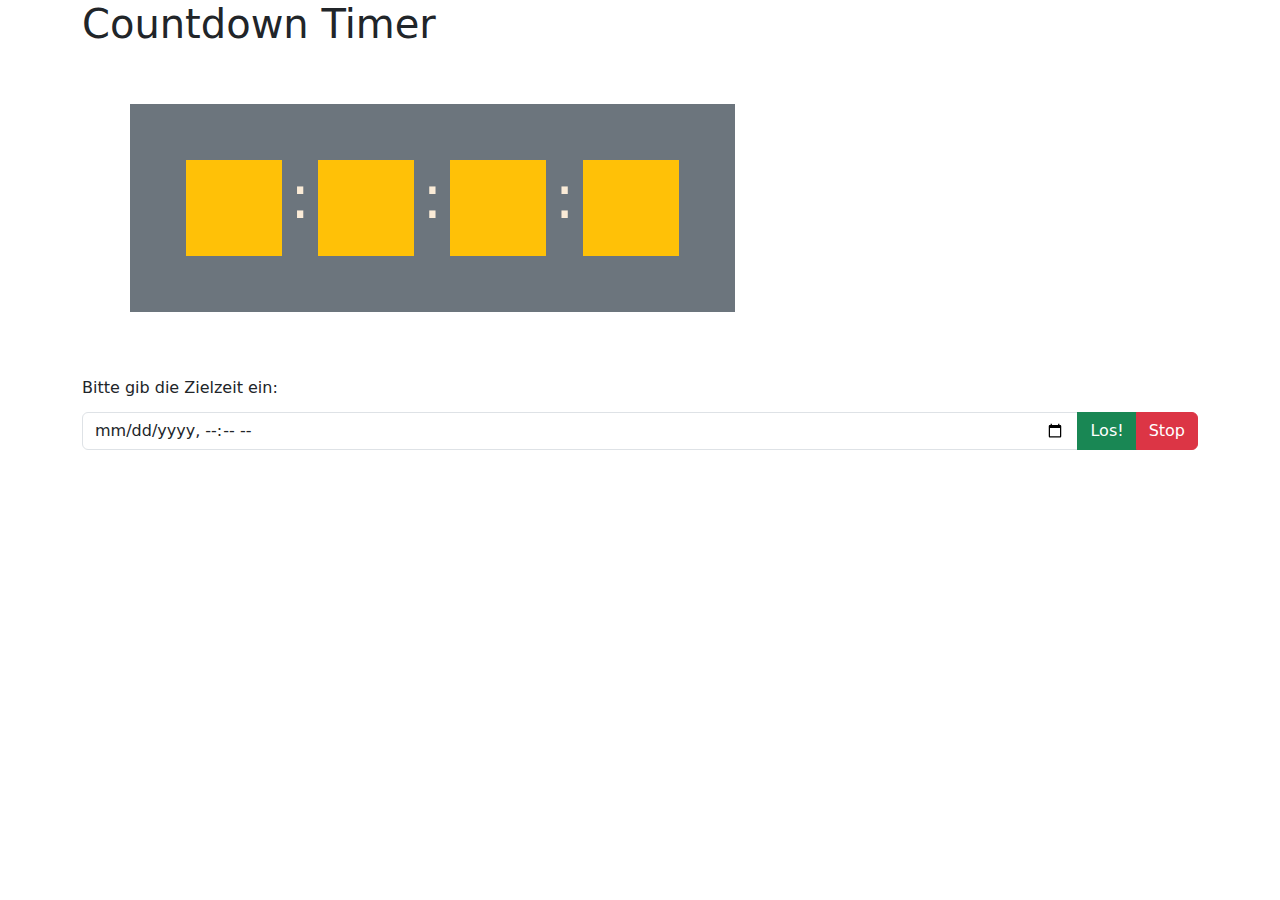
==== index.html @ 5de946db "mehr bs5" ====
<!DOCTYPE html>
<html lang="en">
<head>
  <title>JS Countdown Timer</title>
  <meta charset="utf-8">
  <meta name="viewport" content="width=device-width, initial-scale=1">
  <link rel="stylesheet" href="css/style.css">
  <!--<link href="https://cdn.jsdeliver.net/npm/bootstrap@5.2.2/dist/css/bootstrap.min.css" rel="stylesheet">
    <link href="https://cdn.jsdelivr.net/npm/bootstrap@5.0.2/dist/css/bootstrap.min.css" rel="stylesheet" integrity="sha384-EVSTQN3/azprG1Anm3QDgpJLIm9Nao0Yz1ztcQTwFspd3yD65VohhpuuCOmLASjC" crossorigin="anonymous">
    <script src="https://cdn.jsdelivr.net/npm/bootstrap@5.0.2/dist/js/bootstrap.bundle.min.js" document.getElementById("cdContainer").style.display = "inline-flex";integrity="sha384-MrcW6ZMFYlzcLA8Nl+NtUVF0sA7MsXsP1UyJoMp4YLEuNSfAP+JcXn/tWtIaxVXM" crossorigin="anonymous"></script> -->

     <!-- Latest compiled and minified CSS -->
    <link href="https://cdn.jsdelivr.net/npm/bootstrap@5.2.3/dist/css/bootstrap.min.css" rel="stylesheet">

    <!-- Latest compiled JavaScript -->
    <script src="https://cdn.jsdelivr.net/npm/bootstrap@5.2.3/dist/js/bootstrap.bundle.min.js"></script> 
    </head>

<body>

<div class="container container-sm bg-">

  <h1>Countdown Timer</h1>
<!-- <h3 id="display" class="display-3"></h3>-->

<div class="d-inline-flex p-5 m-5 bg-secondary text-white" id="ctContainer">

  <div class="text-bg-warning p-5 m-2" id="dItem"></div>
  <span class="timeDivider align-middle"> : </span>
  <div class="text-bg-warning p-5 m-2" id="hItem"></div>
  <span class="timeDivider align-middle"> : </span>
  <div class="text-bg-warning p-5 m-2" id="mItem"></div>
  <span class="timeDivider"> : </span>
  <div class="text-bg-warning p-5 m-2" id="sItem"></div>

</div>

<form name="userDateTime">

  <div class="mb-1 mt-3">
    <label for="datetime-local" class="form-label">
      Bitte gib die Zielzeit ein:
    </label> 
    
  </div>

  <div class="input-group mb-3">
    
    <input type="datetime-local" class="form-control" id="inputDateTime" name="inputDateTime">
    
    <button class="btn btn-success" type="button" id="btn">Los!</button> 

    

      <button class="btn btn-danger" type="button" id="reset">Stop</button>

    
  </div>
  

      
      
  
</form>

<script>
 
    var targetDateTime = document.getElementById("inputDateTime").value;
    
  
  
  document.getElementById("btn").addEventListener("click", 
    doCountDown);


 
  function doCountDown() {  
 
//Zieldatum u. -zeit eingeben
let countDownDate = new Date(targetDateTime).getTime();
// let countDownDate = new Date(2023, 01, 18, 10, 33).getTime();
//ndocument.getElementById("cdContainer").style.display = "inline-flex";

//Countdown wird jede Sekunde erneuert
const x = setInterval(countdown, 1000); 

document.getElementById("reset").addEventListener("click", stopFunction);

  function stopFunction() {
    clearInterval(x); 
    alert("Countdown gestoppt! Klicken Sie auf 'Countdown starten' um weiterzufahren, oder geben Sie einen neuen Ziel-Zeitpunkt ein.");
  }
  
function countdown() {
//aktuelles Datum/Zeit holen
let now = new Date().getTime()


//Differenz zw. aktuellem -u. Zieldatum
var distance = countDownDate - now;

//Zeitberechnungen für d,h,m,s
let days = Math.floor(distance / (1000 * 60 * 60 * 24));
let hours = Math.floor((distance % (1000 * 60 * 60 * 24)) / (1000 * 60 * 60));
let minutes = Math.floor((distance % (1000 * 60 * 60)) / (1000 * 60));
let seconds = Math.floor((distance % (1000 * 60)) / 1000);

// Resultat-Output in einem element mit id="display"
// document.getElementById("display").innerHTML = days + "Tage " + hours + "Stunden " + minutes + "Minuten " + seconds + "Sekunden ";

document.getElementById("dItem").innerHTML = days + "<br> Tage";
document.getElementById("hItem").innerHTML = hours + "<br> Stunden";
document.getElementById("mItem").innerHTML = minutes + "<br> Min.";
document.getElementById("sItem").innerHTML = seconds + "<br> Sek.";


if (distance < 0) {
    clearInterval(x);
    document.getElementById("display").innerHTML = "Jetzt ist die Zukunft von vorher!";
}
}
  }

  



</script>


</div>




</body>
</html>
---- css/style.css ----
.flex-container {
    
    /*flex-flow: row wrap;*/
  }


  .flex-container > div {
    background-color: #f1f1f1;
    width: 100px;
    margin: 10px;
    text-align: center;
    line-height: 50px;
    font-size: 70px;
  
  }

  .timeDivider {
    text-align: center;
    color: antiquewhite;
    font-size: 60px;
    
  }
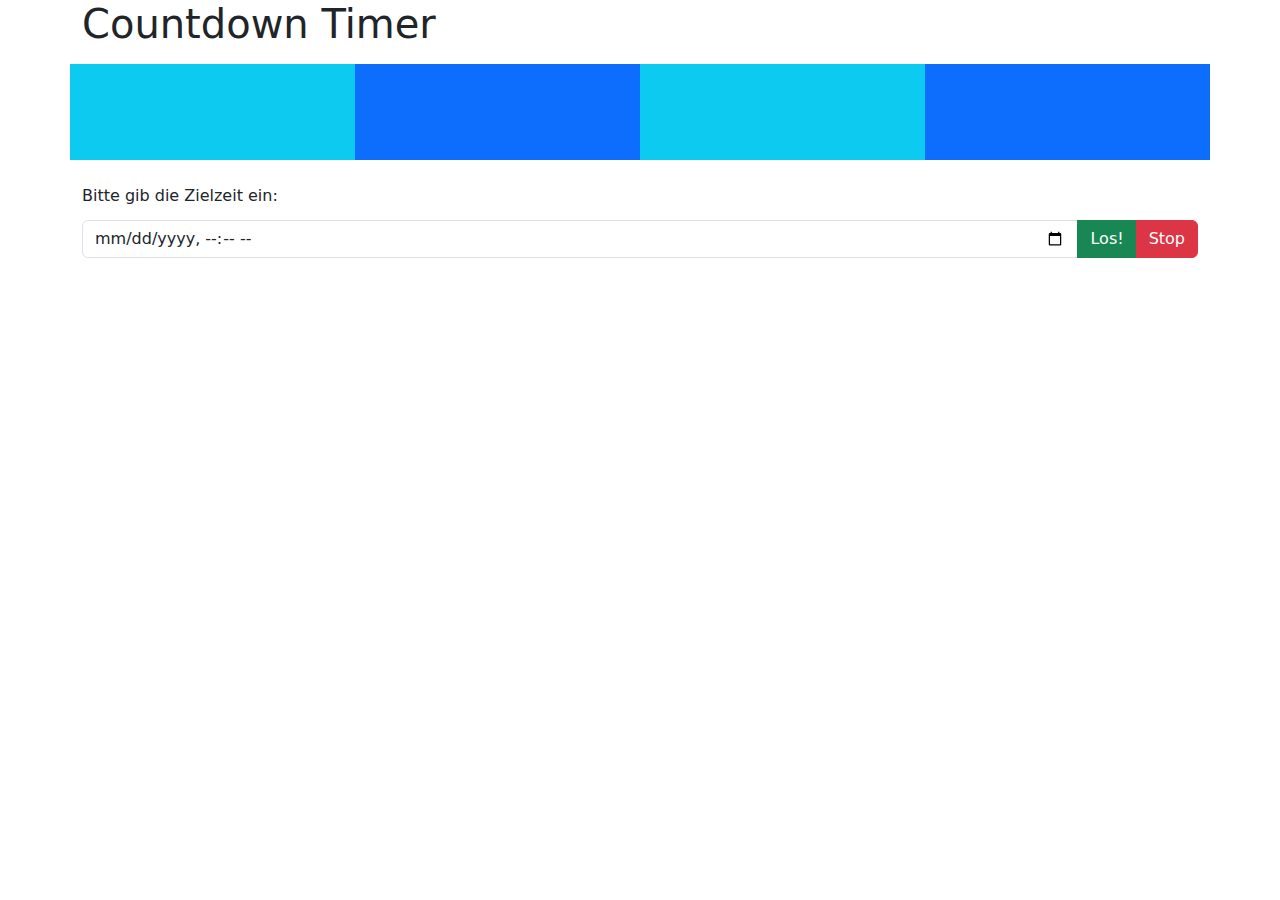
==== commit af748f6d: "corrections" ====
--- a/index.html
+++ b/index.html
@@ -16,52 +16,53 @@
     <script src="https://cdn.jsdelivr.net/npm/bootstrap@5.2.3/dist/js/bootstrap.bundle.min.js"></script> 
     </head>
 
-<body>
+<body >
 
 <div class="container container-sm bg-">
 
-  <h1>Countdown Timer</h1>
-<!-- <h3 id="display" class="display-3"></h3>-->
+    <h1>Countdown Timer</h1>
+  <!-- <h3 id="display" class="display-3"></h3>-->
 
-<div class="d-inline-flex p-5 m-5 bg-secondary text-white" id="ctContainer">
+  <!--<div class="d-inline-flex p-5 m-5 bg-secondary text-white" id="ctContainer">-->
+    <div class="row text-center">
+      <div class="col-sm-3 text-bg-info p-5 my-2 text-center" id="dItem"></div>
+       <!--<span class="timeDivider align-middle"> : </span>-->
+      <div class="col-sm-3 text-bg-primary p-5 my-2 text-center" id="hItem"></div>
+       <!--<span class="timeDivider align-middle"> : </span>-->
+      <div class="col-sm-3 text-bg-info p-5 my-2 text-center" id="mItem"></div>
+       <!--<span class="timeDivider align-middle"> : </span>-->
+      <div class="col-sm-3 text-bg-primary p-5 my-2 text-center" id="sItem"></div>
+    </div>
+  <!--</div>-->
 
-  <div class="text-bg-warning p-5 m-2" id="dItem"></div>
-  <span class="timeDivider align-middle"> : </span>
-  <div class="text-bg-warning p-5 m-2" id="hItem"></div>
-  <span class="timeDivider align-middle"> : </span>
-  <div class="text-bg-warning p-5 m-2" id="mItem"></div>
-  <span class="timeDivider"> : </span>
-  <div class="text-bg-warning p-5 m-2" id="sItem"></div>
+  <form name="userDateTime">
 
-</div>
+    <div class="mb-1 mt-3">
+      <label for="datetime-local" class="form-label">
+        Bitte gib die Zielzeit ein:
+      </label> 
+      
+    </div>
 
-<form name="userDateTime">
+    <div class="input-group mb-3">
+      
+      <input type="datetime-local" class="form-control" id="inputDateTime" name="inputDateTime">
+      
+      <button class="btn btn-success" type="button" id="btn">Los!</button> 
 
-  <div class="mb-1 mt-3">
-    <label for="datetime-local" class="form-label">
-      Bitte gib die Zielzeit ein:
-    </label> 
+      
+
+        <button class="btn btn-danger" type="button" id="reset">Stop</button>
+
+      
+    </div>
     
-  </div>
-
-  <div class="input-group mb-3">
-    
-    <input type="datetime-local" class="form-control" id="inputDateTime" name="inputDateTime">
-    
-    <button class="btn btn-success" type="button" id="btn">Los!</button> 
-
-    
-
-      <button class="btn btn-danger" type="button" id="reset">Stop</button>
-
-    
-  </div>
-  
 
       
       
   
 </form>
+</div>
 
 <script>
  
@@ -108,10 +109,10 @@
 // Resultat-Output in einem element mit id="display"
 // document.getElementById("display").innerHTML = days + "Tage " + hours + "Stunden " + minutes + "Minuten " + seconds + "Sekunden ";
 
-document.getElementById("dItem").innerHTML = days + "<br> Tage";
-document.getElementById("hItem").innerHTML = hours + "<br> Stunden";
-document.getElementById("mItem").innerHTML = minutes + "<br> Min.";
-document.getElementById("sItem").innerHTML = seconds + "<br> Sek.";
+document.getElementById("dItem").innerHTML = "<h2>" + days + "</h2><br><h4 class='text-center'><small>Tage</small></h4>";
+document.getElementById("hItem").innerHTML = "<h2>" + hours + "</h2><br><h4><small>Stunden</small></h4>";
+document.getElementById("mItem").innerHTML = "<h2>" + minutes + "</h2><br><h4><small>Min</small></h4>";
+document.getElementById("sItem").innerHTML = "<h2>" + seconds + "</h2><br><h4><small>Sek</small></h4>";
 
 
 if (distance < 0) {
@@ -128,7 +129,7 @@
 </script>
 
 
-</div>
+
 
 
 
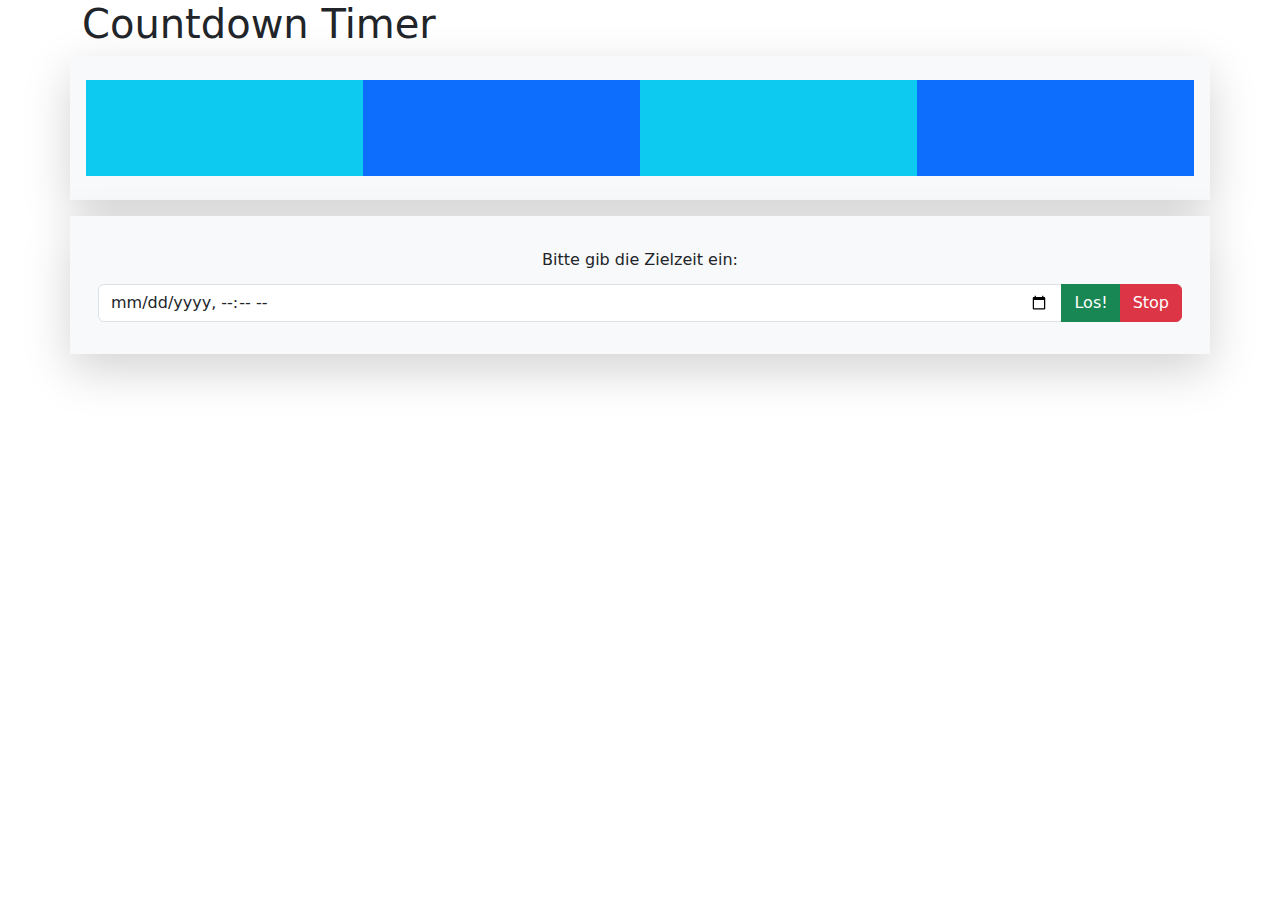
==== commit 544ccc1f: "some styling" ====
--- a/index.html
+++ b/index.html
@@ -24,7 +24,7 @@
   <!-- <h3 id="display" class="display-3"></h3>-->
 
   <!--<div class="d-inline-flex p-5 m-5 bg-secondary text-white" id="ctContainer">-->
-    <div class="row text-center">
+    <div class="shadow-lg d-flex p-3 bg-light row text-center">
       <div class="col-sm-3 text-bg-info p-5 my-2 text-center" id="dItem"></div>
        <!--<span class="timeDivider align-middle"> : </span>-->
       <div class="col-sm-3 text-bg-primary p-5 my-2 text-center" id="hItem"></div>
@@ -34,14 +34,13 @@
       <div class="col-sm-3 text-bg-primary p-5 my-2 text-center" id="sItem"></div>
     </div>
   <!--</div>-->
-
+  <p></p>
+  <div class="shadow-lg d-flex p-3 bg-light row text-center">
   <form name="userDateTime">
-
     <div class="mb-1 mt-3">
       <label for="datetime-local" class="form-label">
         Bitte gib die Zielzeit ein:
       </label> 
-      
     </div>
 
     <div class="input-group mb-3">
@@ -52,16 +51,12 @@
 
       
 
-        <button class="btn btn-danger" type="button" id="reset">Stop</button>
+      <button class="btn btn-danger" type="button" id="reset">Stop</button>
 
       
     </div>
-    
-
-      
-      
-  
-</form>
+  </form>
+  </div>
 </div>
 
 <script>
@@ -109,10 +104,10 @@
 // Resultat-Output in einem element mit id="display"
 // document.getElementById("display").innerHTML = days + "Tage " + hours + "Stunden " + minutes + "Minuten " + seconds + "Sekunden ";
 
-document.getElementById("dItem").innerHTML = "<h2>" + days + "</h2><br><h4 class='text-center'><small>Tage</small></h4>";
-document.getElementById("hItem").innerHTML = "<h2>" + hours + "</h2><br><h4><small>Stunden</small></h4>";
-document.getElementById("mItem").innerHTML = "<h2>" + minutes + "</h2><br><h4><small>Min</small></h4>";
-document.getElementById("sItem").innerHTML = "<h2>" + seconds + "</h2><br><h4><small>Sek</small></h4>";
+document.getElementById("dItem").innerHTML = "<h2>" + days + "</h2><br><h6 class='text-center small'>Tage</h6>";
+document.getElementById("hItem").innerHTML = "<h2>" + hours + "</h2><br><h6 class='text-center small'>Stunden</h6>";
+document.getElementById("mItem").innerHTML = "<h2>" + minutes + "</h2><br><h6 class='text-center small'>Min</h6>";
+document.getElementById("sItem").innerHTML = "<h2>" + seconds + "</h2><br><h6 class='text-center small'>Sek</h6>";
 
 
 if (distance < 0) {
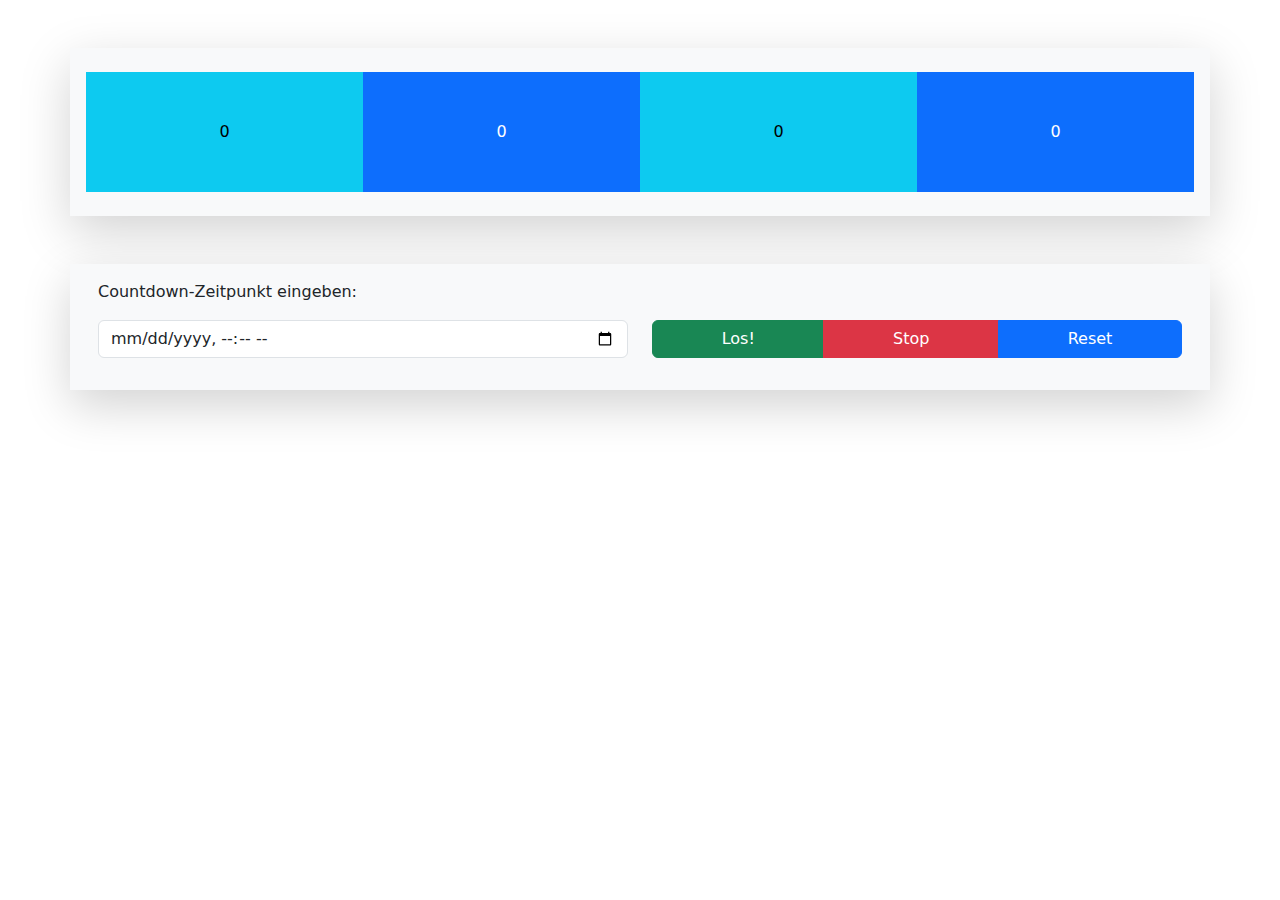
==== commit e4bb7176: "some design changes" ====
--- a/index.html
+++ b/index.html
@@ -20,50 +20,60 @@
 
 <div class="container container-sm bg-">
 
-    <h1>Countdown Timer</h1>
-  <!-- <h3 id="display" class="display-3"></h3>-->
+  
+  
 
-  <!--<div class="d-inline-flex p-5 m-5 bg-secondary text-white" id="ctContainer">-->
-    <div class="shadow-lg d-flex p-3 bg-light row text-center">
-      <div class="col-sm-3 text-bg-info p-5 my-2 text-center" id="dItem"></div>
-       <!--<span class="timeDivider align-middle"> : </span>-->
-      <div class="col-sm-3 text-bg-primary p-5 my-2 text-center" id="hItem"></div>
-       <!--<span class="timeDivider align-middle"> : </span>-->
-      <div class="col-sm-3 text-bg-info p-5 my-2 text-center" id="mItem"></div>
-       <!--<span class="timeDivider align-middle"> : </span>-->
-      <div class="col-sm-3 text-bg-primary p-5 my-2 text-center" id="sItem"></div>
+
+    <div id="showTimeContainer" class="shadow-lg d-flex p-3 mt-5 bg-light row text-center">
+      <div class="col-sm-3 text-bg-info p-5 my-2 text-center" id="dItem">0</div>
+      <div class="col-sm-3 text-bg-primary p-5 my-2 text-center" id="hItem">0</div>
+      <div class="col-sm-3 text-bg-info p-5 my-2 text-center" id="mItem">0</div>
+      <div class="col-sm-3 text-bg-primary p-5 my-2 text-center" id="sItem">0</div>
     </div>
-  <!--</div>-->
   <p></p>
-  <div class="shadow-lg d-flex p-3 bg-light row text-center">
-  <form name="userDateTime">
-    <div class="mb-1 mt-3">
-      <label for="datetime-local" class="form-label">
-        Bitte gib die Zielzeit ein:
-      </label> 
-    </div>
+  <div id="setTimeContainer" class="shadow-lg d-flex p-3 mt-5 bg-light row">
+    <form name="userDateTime">
+      <div class="row">
+        <div class="col mb-3">Countdown-Zeitpunkt eingeben:</div>
+      </div>
+      <div class="row">
+        <div class="input-group mb-3 col">
+          <!--<label for="datetime-local" class="form-label">
+            Bitte gib den Countdown-Zeitpunkt ein:
+          </label> -->
+          <input type="datetime-local" class="form-control" id="inputDateTime" name="inputDateTime" placeholder="Zeitpunkt eingeben">
+        </div>  
+        <div class="btn-group mb-3 col">
+          <button class="btn btn-success" type="button" id="btn">Los!</button> 
 
-    <div class="input-group mb-3">
-      
-      <input type="datetime-local" class="form-control" id="inputDateTime" name="inputDateTime">
-      
-      <button class="btn btn-success" type="button" id="btn">Los!</button> 
+          <button class="btn btn-danger" type="button" id="stop">Stop</button>
 
-      
-
-      <button class="btn btn-danger" type="button" id="reset">Stop</button>
-
-      
-    </div>
-  </form>
+          <button class="btn btn-primary" type="button" id="reset">Reset</button>
+        </div>
+      </div> 
+    </form>  
+  </div>
+  
   </div>
 </div>
 
 <script>
+
+  // hide timer by default(unfertig)
+  // function hideTimer() {document.getElementById("showTimeContainer").style.display = 'none'};
+
  
-    var targetDateTime = document.getElementById("inputDateTime").value;
+  var targetDateTime = document.getElementById("inputDateTime").value;
     
+  function reset() { 
+    document.getElementsByName("userDateTime").reset;
+    window.location.reload();
+  }
+  document.getElementById("reset").addEventListener("click", reset);
   
+  //function resetTimer() {
+    //window.location.reload();
+  //} 
   
   document.getElementById("btn").addEventListener("click", 
     doCountDown);
@@ -74,13 +84,12 @@
  
 //Zieldatum u. -zeit eingeben
 let countDownDate = new Date(targetDateTime).getTime();
-// let countDownDate = new Date(2023, 01, 18, 10, 33).getTime();
-//ndocument.getElementById("cdContainer").style.display = "inline-flex";
+
 
 //Countdown wird jede Sekunde erneuert
 const x = setInterval(countdown, 1000); 
 
-document.getElementById("reset").addEventListener("click", stopFunction);
+document.getElementById("stop").addEventListener("click", stopFunction);
 
   function stopFunction() {
     clearInterval(x); 
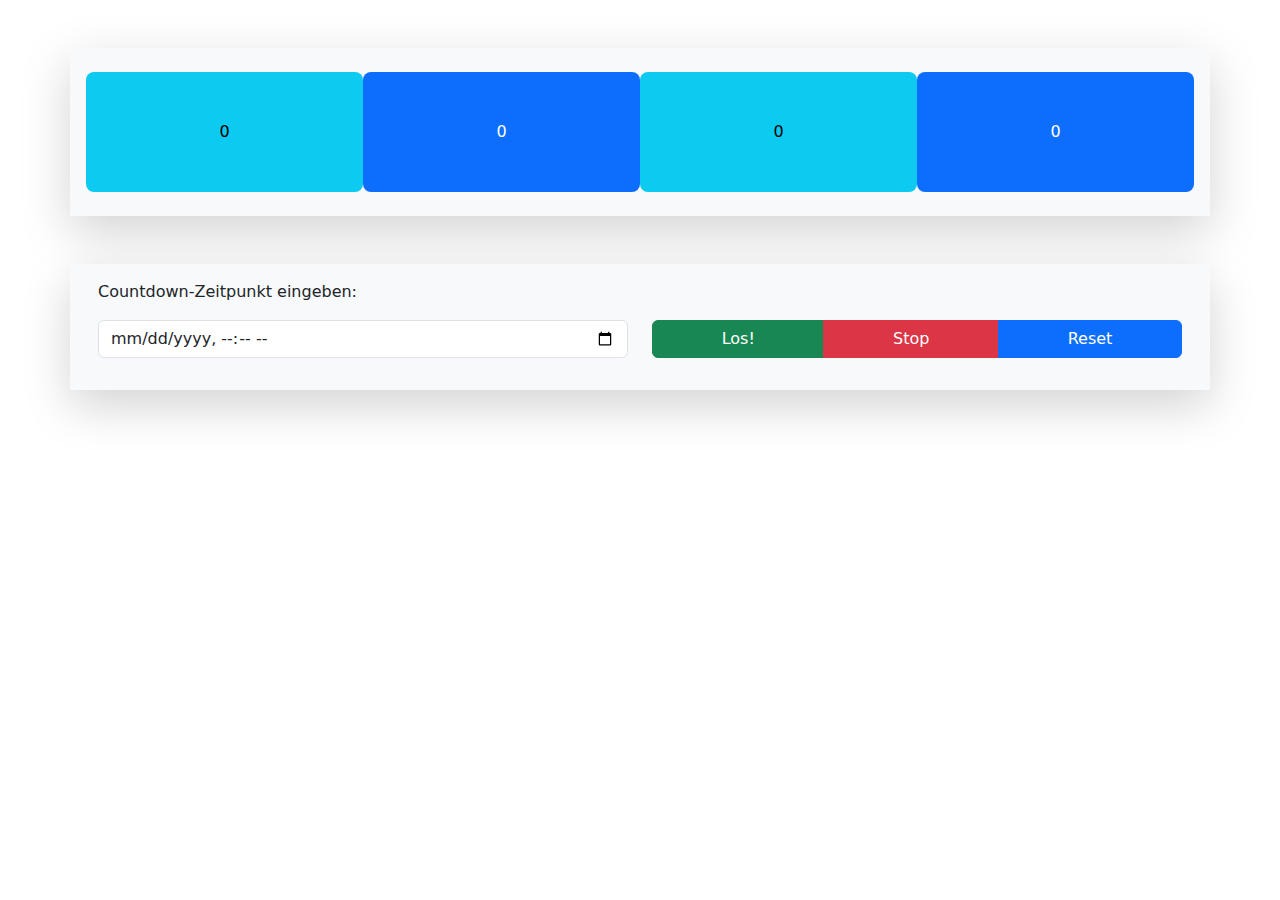
==== commit 517c5f4c: "adjustments" ====
--- a/index.html
+++ b/index.html
@@ -25,10 +25,10 @@
 
 
     <div id="showTimeContainer" class="shadow-lg d-flex p-3 mt-5 bg-light row text-center">
-      <div class="col-sm-3 text-bg-info p-5 my-2 text-center" id="dItem">0</div>
-      <div class="col-sm-3 text-bg-primary p-5 my-2 text-center" id="hItem">0</div>
-      <div class="col-sm-3 text-bg-info p-5 my-2 text-center" id="mItem">0</div>
-      <div class="col-sm-3 text-bg-primary p-5 my-2 text-center" id="sItem">0</div>
+      <div class="rounded-3  col-sm-3 text-bg-info p-5 my-2 text-center" id="dItem">0</div>
+      <div class="rounded-3 col-sm-3 text-bg-primary p-5 my-2 text-center" id="hItem">0</div>
+      <div class="rounded-3 col-sm-3 text-bg-info p-5 my-2 text-center" id="mItem">0</div>
+      <div class="rounded-3 col-sm-3 text-bg-primary p-5 my-2 text-center" id="sItem">0</div>
     </div>
   <p></p>
   <div id="setTimeContainer" class="shadow-lg d-flex p-3 mt-5 bg-light row">
--- a/css/style.css
+++ b/css/style.css
@@ -1,24 +1,5 @@
 
 
-  .flex-container {
-    
-    /*flex-flow: row wrap;*/
-  }
-
-
-  .flex-container > div {
-    background-color: #f1f1f1;
-    width: 100px;
-    margin: 10px;
-    text-align: center;
-    line-height: 50px;
-    font-size: 70px;
-  
-  }
-
-  .timeDivider {
-    text-align: center;
-    color: antiquewhite;
-    font-size: 60px;
-    
+  #showTimeContainer div {
+    margin: ;
   }